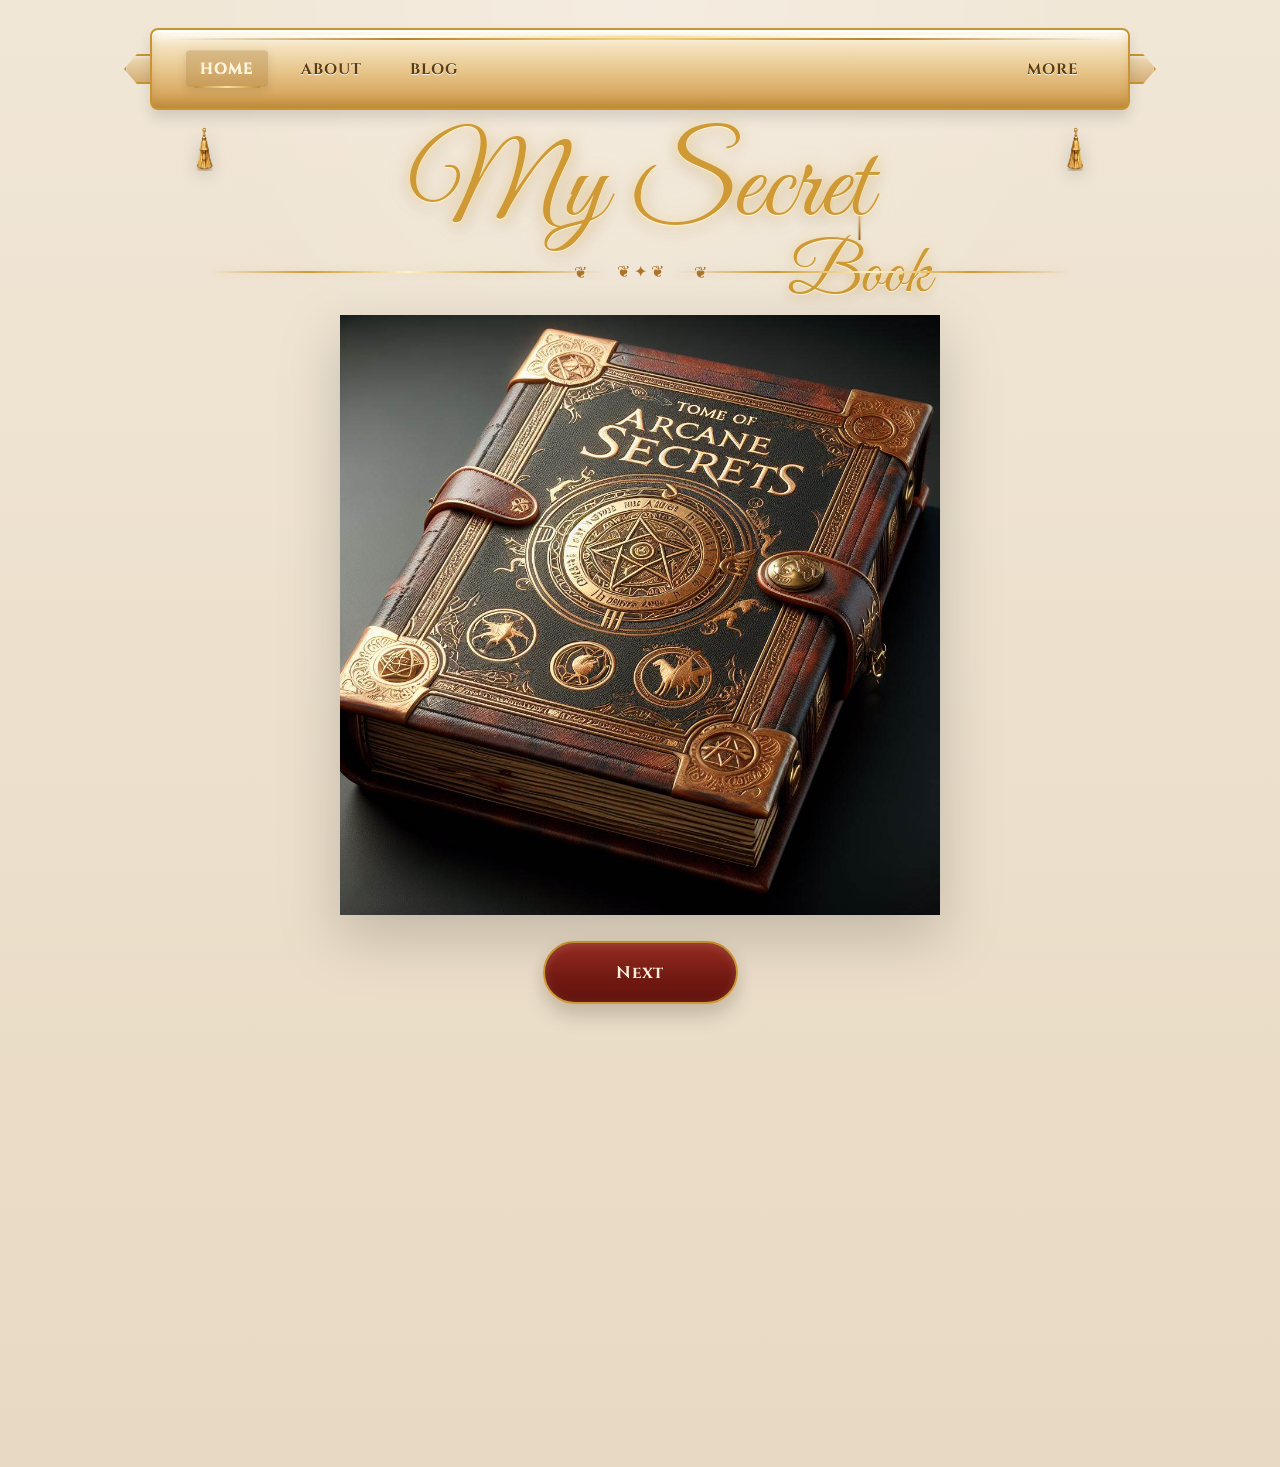
==== index.html @ 9873829d "Update index.html" ====
<!DOCTYPE html>
<html lang="en">
<head>
  <meta charset="UTF-8" />
  <meta name="viewport" content="width=device-width, initial-scale=1.0" />
  <title>My Secret Book</title>
  <link rel="stylesheet" href="navbar.css">

  <link rel="preconnect" href="https://fonts.googleapis.com">
  <link rel="preconnect" href="https://fonts.gstatic.com" crossorigin>
  <link href="https://fonts.googleapis.com/css2?family=Great+Vibes&family=Cinzel:wght@500;700&display=swap" rel="stylesheet">

  <style>
    *{
      margin:0;
      padding:0;
      box-sizing:border-box;
    }

    :root{
      --cream:#e8d9c2;
      --cream-soft:#f1e7d7;
      --gold:#cf9a35;
      --brown:#4a2d1a;
      --paper:#fffdfa;
      --paper-soft:#fbf5ea;
      --paper-border:#cda97b;
      --btn1:#a02f24;
      --btn2:#62130e;
      --rose1:#cc4b6a;
      --shadow:rgba(0,0,0,.16);
    }

    html,body{
      width:100%;
      min-height:100%;
      overflow-x:hidden;
      background:var(--cream);
    }

    body{
      font-family: Georgia, "Times New Roman", serif;
      color:var(--brown);
      background:
        radial-gradient(circle at top, rgba(255,255,255,.22), transparent 28%),
        linear-gradient(180deg, var(--cream-soft) 0%, var(--cream) 100%);
    }

    .page{
      width:100%;
      min-height:100vh;
      position:relative;
      overflow:hidden;
      padding:18px 14px 60px;
    }

    .petals{
      position:fixed;
      inset:0;
      pointer-events:none;
      z-index:1;
      overflow:hidden;
    }

    .petal{
      position:absolute;
      top:-80px;
      width:18px;
      height:26px;
      border-radius:70% 30% 70% 30%;
      opacity:.82;
      filter:drop-shadow(0 4px 8px rgba(0,0,0,.10));
      animation-name:fall;
      animation-timing-function:linear;
      animation-iteration-count:infinite;
    }

    .petal::before{
      content:"";
      position:absolute;
      inset:0;
      border-radius:inherit;
      background:linear-gradient(180deg,#f3a8b8,var(--rose1));
      transform:rotate(18deg);
    }

    .petal:nth-child(1){left:6%;animation-duration:13s;animation-delay:-2s;transform:scale(.9);}
    .petal:nth-child(2){left:14%;animation-duration:16s;animation-delay:-7s;transform:scale(1.1);}
    .petal:nth-child(3){left:22%;animation-duration:12s;animation-delay:-4s;transform:scale(.8);}
    .petal:nth-child(4){left:30%;animation-duration:18s;animation-delay:-10s;transform:scale(1);}
    .petal:nth-child(5){left:38%;animation-duration:14s;animation-delay:-1s;transform:scale(1.15);}
    .petal:nth-child(6){left:46%;animation-duration:17s;animation-delay:-8s;transform:scale(.95);}
    .petal:nth-child(7){left:54%;animation-duration:15s;animation-delay:-5s;transform:scale(1.05);}
    .petal:nth-child(8){left:62%;animation-duration:19s;animation-delay:-11s;transform:scale(.85);}
    .petal:nth-child(9){left:70%;animation-duration:13s;animation-delay:-3s;transform:scale(1.12);}
    .petal:nth-child(10){left:78%;animation-duration:16s;animation-delay:-9s;transform:scale(.92);}
    .petal:nth-child(11){left:86%;animation-duration:14s;animation-delay:-6s;transform:scale(1.08);}
    .petal:nth-child(12){left:94%;animation-duration:18s;animation-delay:-12s;transform:scale(.88);}

    @keyframes fall{
      0%{transform:translateY(-80px) translateX(0) rotate(0deg);}
      25%{transform:translateY(25vh) translateX(18px) rotate(80deg);}
      50%{transform:translateY(50vh) translateX(-16px) rotate(160deg);}
      75%{transform:translateY(75vh) translateX(22px) rotate(240deg);}
      100%{transform:translateY(110vh) translateX(-12px) rotate(320deg);}
    }

    .content{
      position:relative;
      z-index:2;
      max-width:1100px;
      margin:0 auto;
    }

    /* NAV */
/* ==================================
   CREAM GOLD RIBBON NAVBAR
================================== */
.nav.ribbon-nav{
  width:min(980px, 96vw);
  height:82px;
  margin:10px auto 14px;
  padding:0 34px;
  position:relative;
  display:flex;
  align-items:center;
  justify-content:space-between;
  gap:18px;
  border-radius:8px;
  background:
    linear-gradient(180deg,
    #fffef9 0%,
    #f4e3c0 20%,
    #e9c88f 50%,
    #d9aa63 80%,
    #c8933c 100%);
  border:2px solid #c99534;
  box-shadow:
    0 8px 14px rgba(0,0,0,.12),
    inset 0 2px 0 rgba(255,255,255,.95),
    inset 0 -6px 10px rgba(125,85,28,.14);
  overflow:visible;
}
  .nav.ribbon-nav .ribbon-curve{
  display:none;
  }
/* top highlight */
.nav.ribbon-nav::before{
  content:"";
  position:absolute;
  left:12px;
  right:12px;
  top:5px;
  height:2px;
  border-radius:999px;
  background:linear-gradient(90deg, transparent, #fffef9, #f6df9d, #fffef9, transparent);
  opacity:1;
}
.nav.ribbon-nav::after{
  content:"";
  position:absolute;
  left:14px;
  right:14px;
  bottom:5px;
  height:2px;
  border-radius:999px;
  background:linear-gradient(90deg, transparent, #bb8228, #f3d27b, #bb8228, transparent);
  opacity:1;
}

/* folded ribbon ends */
.ribbon-tail{
  position:absolute;
  top:50%;
  width:46px;
  height:30px;
  transform:translateY(-50%);
  background:linear-gradient(180deg,#edd9b5 0%, #d5af76 100%);
  border:2px solid #c99534;
  box-shadow:
    0 4px 8px rgba(0,0,0,.10),
    inset 0 2px 3px rgba(255,255,255,.35);
  z-index:-1;
}

.ribbon-tail.left{
  left:-28px;
  clip-path:polygon(100% 0, 28% 0, 0 50%, 28% 100%, 100% 100%, 82% 50%);
  border-right:none;
  border-radius:6px 0 0 6px;
}

.ribbon-tail.right{
  right:-28px;
  clip-path:polygon(0 0, 72% 0, 100% 50%, 72% 100%, 0 100%, 18% 50%);
  border-left:none;
  border-radius:0 6px 6px 0;
}
    .ribbon-tail.left::after,
.ribbon-tail.right::after{
  content:"";
  position:absolute;
  top:4px;
  bottom:4px;
  width:10px;
  background:linear-gradient(180deg, rgba(255,255,255,.28), rgba(120,80,25,.12));
}

.ribbon-tail.left::after{
  right:6px;
  clip-path:polygon(100% 0, 0 50%, 100% 100%);
}

.ribbon-tail.right::after{
  left:6px;
  clip-path:polygon(0 0, 100% 50%, 0 100%);
}

/* tassels */
.ribbon-tassel{
  position:absolute;
  width:44px;
  height:105px;
  bottom:-82px;
  background-image:url("tassel.png");
  background-repeat:no-repeat;
  background-position:center top;
  background-size:contain;
  pointer-events:none;
  z-index:5;
  transform-origin:top center;
  filter:drop-shadow(0 8px 12px rgba(0,0,0,.22));
}

.ribbon-tassel.left{
  left:28px;
  animation:leftTasselSwing 3.2s ease-in-out infinite;
}

.ribbon-tassel.right{
  right:28px;
  animation:rightTasselSwing 3.2s ease-in-out infinite;
}
    
    @keyframes leftTasselSwing{
  0%,100%{
    transform:rotate(4deg);
  }
  25%{
    transform:rotate(-3deg);
  }
  50%{
    transform:rotate(5deg);
  }
  75%{
    transform:rotate(-2deg);
  }
}

@keyframes rightTasselSwing{
  0%,100%{
    transform:scaleX(-1) rotate(4deg);
  }
  25%{
    transform:scaleX(-1) rotate(-3deg);
  }
  50%{
    transform:scaleX(-1) rotate(5deg);
  }
  75%{
    transform:scaleX(-1) rotate(-2deg);
  }
}

/* menu groups */
.nav-left,
.nav-right{
  display:flex;
  align-items:center;
  gap:22px;
  position:relative;
  z-index:2;
}

    /* 🔥 MORE DROPDOWN FIX */
.more-menu{
  position:relative;
}

.more-dropdown{
  position:absolute;
  top:120%;
  right:0;
  min-width:160px;
  background:#fff8f0;
  border:1px solid rgba(208,154,54,.3);
  border-radius:12px;
  box-shadow:0 10px 20px rgba(0,0,0,.15);
  display:none;
  flex-direction:column;
  z-index:999;
}

.more-dropdown a{
  padding:10px;
  text-decoration:none;
  color:#5a3a0c;
  display:block;
}

.more-dropdown a:hover{
  background:#f3e2c2;
}

/* 👇 JS से open होगा */
.more-dropdown.show{
  display:block;
}
    
/* buttons */
.nav-btn{
  text-decoration:none;
  position:relative;
  padding:8px 10px;
  color:#5a3a0c;
  font-family:"Cinzel", serif;
  font-size:1rem;
  font-weight:700;
  text-transform:uppercase;
  letter-spacing:1px;
  white-space:nowrap;
  border:none;
  background:transparent;
  border-radius:0;
  box-shadow:none;
  text-shadow:
    0 1px 0 rgba(255,255,255,.95),
    0 0 3px rgba(255,240,205,.45);
  transition:.22s ease;
}

.nav-btn::after{
  content:"";
  position:absolute;
  left:50%;
  bottom:-1px;
  width:0;
  height:2px;
  transform:translateX(-50%);
  border-radius:999px;
  background:linear-gradient(90deg,#c38c2f,#f8dfa0,#c38c2f);
  transition:.22s ease;
}

.nav-btn:hover{
  color#3e2606;
  transform:translateY(-1px);
}

.nav-btn:hover::after,
.nav-btn.active::after{
  width:80%;
}

.nav-btn.active{
  color:#5f3c0e;
  background:linear-gradient(180deg, rgba(143,95,29,.22), rgba(118,72,18,.16));
  border-radius:4px;
  padding:8px 14px;
  box-shadow:
    inset 0 1px 2px rgba(255,255,255,.28),
    0 2px 5px rgba(0,0,0,.08);
}
   /* TITLE */
    .title-wrap{
      margin-top:8px;
      margin-bottom:22px;
      text-align:center;
    }

    .title{
      position:relative;
      display:inline-block;
      font-family:"Great Vibes", cursive;
      font-size:clamp(3.3rem, 9vw, 7rem);
      line-height:1.04;
      color:var(--gold);
      text-shadow:
        0 1px 0 #fff6da,
        0 0 10px rgba(255,223,140,.45),
        0 0 22px rgba(207,154,53,.25),
        0 6px 18px rgba(90,55,20,.18);
      padding:8px 8px 0;
    }

    .secret-wrap{
      position:relative;
      display:inline-block;
    }

    .t-anchor{
      position:relative;
      display:inline-block;
    }

    .book-hang{
      position:absolute;
      left:46%;
      top:100%;
      transform:translateX(-50%);
      margin-top:-8px;
      font-family:"Great Vibes", cursive;
      font-size:clamp(2.2rem, 5.4vw, 4.4rem);
      color:var(--gold);
      white-space:nowrap;
      transform-origin:top center;
      text-shadow:
        0 1px 0 #fff6da,
        0 0 8px rgba(255,223,140,.4),
        0 0 18px rgba(207,154,53,.22),
        0 5px 14px rgba(90,55,20,.16);
      animation:swing 3.4s ease-in-out infinite;
    }

    .book-hang::before{
      content:"";
      position:absolute;
      left:50%;
      top:-24px;
      transform:translateX(-50%);
      width:2px;
      height:24px;
      background:linear-gradient(180deg,#ddb76f,#94601f);
      box-shadow:0 0 4px rgba(0,0,0,.12);
    }

    @keyframes swing{
      0%,100%{transform:translateX(-50%) rotate(2deg);}
      25%{transform:translateX(-50%) rotate(-4deg);}
      50%{transform:translateX(-50%) rotate(3deg);}
      75%{transform:translateX(-50%) rotate(-2deg);}
    }

    .ornament{
      width:min(860px,95vw);
      margin:14px auto 0;
      display:flex;
      align-items:center;
      justify-content:center;
      gap:12px;
    }

    .orn-line{
      flex:1;
      height:2px;
      background:linear-gradient(90deg, transparent, var(--gold), #fff1c9, var(--gold), transparent);
      box-shadow:0 0 10px rgba(200,150,60,.18);
      position:relative;
    }

    .orn-line.left::after,
    .orn-line.right::after{
      content:"❦";
      position:absolute;
      top:50%;
      transform:translateY(-50%);
      color:#ab7428;
      font-size:1rem;
    }

    .orn-line.left::after{right:18px;}
    .orn-line.right::after{left:18px;}

    .orn-center{
      display:flex;
      align-items:center;
      gap:8px;
      color:#ab7428;
      font-size:1rem;
      white-space:nowrap;
    }

    /* FRONT */
    .scene{
      width:min(760px,96vw);
      margin:26px auto 0;
      position:relative;
    }

    .book-stage{
      position:relative;
      min-height:1100px;
      width:100%;
    }

    .closed-view,
    .open-view{
      position:absolute;
      inset:0 auto auto 0;
      width:100%;
    }

    .closed-view{
      opacity:1;
      pointer-events:auto;
      transform-origin:left center;
      transform:perspective(1800px) rotateY(0deg);
      transition:opacity .45s ease, transform .95s cubic-bezier(.2,.75,.12,1);
    }

    .closed-view.hide{
      opacity:0;
      pointer-events:none;
      transform:perspective(1800px) rotateY(-88deg);
    }

    .front-book{
      display:flex;
      justify-content:center;
      align-items:center;
      padding-top:8px;
    }

    .front-book img{
      width:100%;
      max-width:600px;
      height:auto;
      display:block;
      filter:drop-shadow(0 22px 30px rgba(0,0,0,.18));
      user-select:none;
      pointer-events:none;
    }

    .controls{
      display:flex;
      justify-content:center;
      padding-top:26px;
    }

    .btn{
      border:none;
      outline:none;
      cursor:pointer;
      min-width:195px;
      padding:18px 48px;
      border-radius:999px;
      color:#fff4e2;
      font-family:"Cinzel", serif;
      font-size:1.06rem;
      font-weight:700;
      letter-spacing:.4px;
      background:linear-gradient(180deg,var(--btn1) 0%, #761b13 55%, var(--btn2) 100%);
      border:2px solid var(--gold);
      box-shadow:
        0 12px 20px rgba(0,0,0,.16),
        inset 0 2px 10px rgba(255,255,255,.14),
        0 0 18px rgba(201,150,72,.10);
      transition:.22s ease;
    }

    .btn:hover{
      transform:translateY(-2px) scale(1.02);
    }

    .btn.secondary{
      min-width:155px;
      background:linear-gradient(180deg,#8b6532 0%, #68461c 100%);
      margin-top:22px;
    }

    /* OPEN BOOK BIG WHITE PAGE */
    .open-view{
      opacity:0;
      pointer-events:none;
      transition:opacity .45s ease;
    }

    .open-view.show{
      opacity:1;
      pointer-events:auto;
    }

    .open-shell{
      width:100%;
      max-width:760px;
      min-height:980px;
      margin:0 auto;
      position:relative;
      perspective:2400px;
    }

    .open-book{
      width:100%;
      min-height:980px;
      border-radius:26px;
      border:4px solid #af8350;
      background:
        linear-gradient(90deg,
          #cda87a 0%,
          #ead5b3 3%,
          #fffaf4 10%,
          #fffefc 50%,
          #fffaf4 90%,
          #ead5b3 97%,
          #cda87a 100%);
      box-shadow:
        0 24px 38px rgba(0,0,0,.18),
        inset 0 0 0 2px rgba(255,255,255,.38);
      overflow:hidden;
      position:relative;
    }

    .open-book::before{
      content:"";
      position:absolute;
      left:50%;
      top:0;
      bottom:0;
      width:18px;
      transform:translateX(-50%);
      background:linear-gradient(
        90deg,
        rgba(120,80,40,.26),
        rgba(255,255,255,.42),
        rgba(120,80,40,.24)
      );
      box-shadow:
        inset 0 0 8px rgba(0,0,0,.14),
        0 0 6px rgba(0,0,0,.05);
      z-index:2;
    }

    .pages{
      display:grid;
      grid-template-columns:1fr 1fr;
      min-height:980px;
      position:relative;
      z-index:3;
    }

    .page-left,
    .page-right{
      padding:40px 28px;
      background:linear-gradient(180deg, rgba(255,255,255,.98), rgba(255,251,244,.99));
    }

    .page-left{
      border-right:1px solid rgba(160,120,70,.18);
      text-align:center;
      display:flex;
      flex-direction:column;
      justify-content:flex-start;
    }

    .page-right{
      border-left:1px solid rgba(160,120,70,.10);
      text-align:left;
      overflow-y:auto;
    }

    /* constant big readable page feel */
    .flip-page{
      position:absolute;
      top:24px;
      left:50%;
      width:calc(50% - 28px);
      height:calc(100% - 48px);
      transform-origin:left center;
      transform-style:preserve-3d;
      z-index:8;
      pointer-events:none;
      animation:pageFlipBig 1.15s ease forwards;
      box-shadow:-12px 0 22px rgba(0,0,0,.10);
    }

    .flip-page-face,
    .flip-page-back{
      position:absolute;
      inset:0;
      border-radius:12px;
      backface-visibility:hidden;
      -webkit-backface-visibility:hidden;
      background:linear-gradient(180deg, rgba(255,255,255,.99), rgba(255,251,245,.99));
      border:1px solid rgba(170,130,80,.16);
      box-shadow:0 4px 12px rgba(0,0,0,.06);
    }

    .flip-page-back{
      transform:rotateY(180deg);
    }

    @keyframes pageFlipBig{
      0%{
        transform:rotateY(0deg);
      }
      100%{
        transform:rotateY(-180deg);
      }
    }

    .page-title{
      font-family:"Cinzel", serif;
      font-size:2rem;
      color:#6d1f18;
      line-height:1.3;
      margin-bottom:18px;
    }

    .page-intro{
      font-size:1.04rem;
      line-height:2;
      color:#6b432d;
      margin-bottom:20px;
    }

    .page-quote{
      font-style:italic;
      color:#7a352a;
      line-height:1.95;
      font-size:1rem;
      margin:16px 0 22px;
    }

    .spark{
      color:#8b5d1d;
      letter-spacing:5px;
      margin:10px 0;
      text-align:center;
    }

    .await{
      color:#6b4427;
      text-align:center;
      margin-bottom:12px;
      font-size:1rem;
    }

    .welcome-title{
      color:#6d2018;
      font-size:1.42rem;
      font-weight:700;
      text-align:center;
      margin:8px 0 16px;
      font-family:"Cinzel", serif;
    }

    .letter{
      white-space:pre-line;
      line-height:2;
      font-size:1.05rem;
      color:#4a2d1a;
    }

    @media (max-width: 900px){
      .nav{
        width:96vw;
      }

      .title{
        font-size:clamp(3rem,8vw,5.8rem);
      }

      .book-hang{
        font-size:clamp(2rem,4.8vw,3.8rem);
      }

      .front-book img{
        max-width:540px;
      }
    }

    @media (max-width: 600px){
.nav.ribbon-nav{
  height:58px;
  padding:0 14px;
  margin:8px auto 12px;
}

.ribbon-tail{
  width:28px;
  height:20px;
}

.ribbon-tail.left{
  left:-16px;
}

.ribbon-tail.right{
  right:-16px;
}

.ribbon-tassel{
  width:22px;
  height:58px;
  bottom:-45px;
}

.ribbon-tassel.left{
  left:10px;
}

.ribbon-tassel.right{
  right:10px;
}

.nav-left,
.nav-right{
  gap:12px;
}

.nav-btn{
  font-size:.72rem;
  padding:6px 4px;
  letter-spacing:.5px;
}

.nav-btn.active{
  padding:6px 10px;
}

      .title{
        font-size:clamp(2.8rem,8vw,4.8rem);
        line-height:1.04;
      }

      .book-hang{
        font-size:clamp(1.95rem,5vw,3.4rem);
        margin-top:-6px;
      }

      .scene{
        width:min(540px,96vw);
        margin-top:22px;
      }

      .book-stage{
        min-height:1180px;
      }

      .front-book img{
        max-width:470px;
      }

      .btn{
        min-width:165px;
        padding:16px 38px;
        font-size:1rem;
      }

      .open-shell,
      .open-book{
        min-height:1040px;
      }

      .open-book::before{
        display:none;
      }

      .pages{
        grid-template-columns:1fr;
        min-height:auto;
      }

      .page-left{
        border-right:none;
        border-bottom:1px solid rgba(160,120,70,.18);
      }

      .page-right{
        border-left:none;
      }

      .page-left,
      .page-right{
        padding:24px 16px;
      }

      .flip-page{
        display:none;
      }

      .page-title{
        font-size:1.65rem;
      }

      .page-intro,
      .page-quote,
      .letter{
        font-size:.98rem;
      }
    }

    @media (max-width: 420px){
.nav.ribbon-nav{
  width:96vw;
  height:54px;
  padding:0 10px;
}

.ribbon-tail{
  width:22px;
  height:16px;
}

.ribbon-tail.left{
  left:-12px;
}

.ribbon-tail.right{
  right:-12px;
}

.ribbon-tassel{
  width:16px;
  height:42px;
  bottom:-32px;
}

.ribbon-tassel.left{
  left:8px;
}

.ribbon-tassel.right{
  right:8px;
}

.nav-left,
.nav-right{
  gap:8px;
}

.nav-btn{
  font-size:.64rem;
  padding:5px 2px;
  letter-spacing:.3px;
}

.nav-btn.active{
  padding:5px 8px;
}

      .title{
        font-size:clamp(2.5rem,8vw,4.1rem);
      }

      .book-hang{
        font-size:clamp(1.8rem,5vw,2.9rem);
      }

      .scene{
        width:96vw;
        margin-top:20px;
      }

      .book-stage{
        min-height:1120px;
      }

      .front-book img{
        max-width:425px;
      }

      .btn{
        min-width:150px;
        padding:15px 30px;
        font-size:.96rem;
      }

      .open-shell,
      .open-book{
        min-height:980px;
      }

      .page-left,
      .page-right{
        padding:20px 14px;
      }

      .page-title{
        font-size:1.48rem;
      }

      .page-intro{
        font-size:.94rem;
      }

      .page-quote{
        font-size:.92rem;
      }

      .welcome-title{
        font-size:1.18rem;
      }

      .letter{
        font-size:.94rem;
      }
    }
    .flip-page,
.book-page.left::before,
.open-book-ui::before {
  display: none !important;
}
    .home-live-line{
  width:min(900px,94vw);
  margin:36px auto 0;
  overflow:hidden;
  min-height:44px;
  border-top:1px solid rgba(208,154,54,.35);
  border-bottom:1px solid rgba(208,154,54,.35);
  display:none;
  align-items:center;
  background:rgba(255,248,238,.35);
}

.home-live-track{
  white-space:nowrap;
  font-family:"Cinzel",serif;
  font-size:1rem;
  color:#7a3520;
  padding:10px 0;
  animation:homeTrainMove 16s linear infinite;
}

@keyframes homeTrainMove{
  0%{transform:translateX(100vw);}
  100%{transform:translateX(-100%);}
}
    /* LIVE LINE FIX - Next button ke niche center me */
.controls{
  display:flex;
  flex-direction:column;
  align-items:center;
  gap:18px;
}

.home-live-line{
  width:min(760px,92vw);
  margin:8px auto 0 !important;
  display:flex;
  clear:both;
}

.home-live-track{
  display:inline-block;
/* FIX: open book navbar ke upar na chadhe */
#navbar-container,
.nav,
.ribbon-nav{
  position:relative !important;
  z-index:9999 !important;
}

.open-view{
  margin-top:35px !important;
  position:relative !important;
  z-index:5 !important;
}

.open-shell,
.open-book{
  margin-top:0 !important;
}

@media(max-width:600px){
  .open-view{
    margin-top:30px !important;
  }
}
  /* FINAL OPEN BOOK POSITION FIX */
#navbar-container{
  position:relative !important;
  z-index:99999 !important;
}

.ribbon-nav{
  position:relative !important;
  z-index:99999 !important;
}

.scene{
  position:relative !important;
}

.open-view{
  position:absolute !important;
  left:50% !important;
  top:95px !important;
  transform:translateX(-50%) !important;
  width:min(900px,94vw) !important;
  z-index:20 !important;
}

.open-view.show{
  display:block !important;
}

@media(max-width:600px){
  .open-view{
    top:140px !important;
    width:94vw !important;
  }
}
    
  </style>
</head>
<body>
  <div class="petals">
    <span class="petal"></span>
    <span class="petal"></span>
    <span class="petal"></span>
    <span class="petal"></span>
    <span class="petal"></span>
    <span class="petal"></span>
    <span class="petal"></span>
    <span class="petal"></span>
    <span class="petal"></span>
    <span class="petal"></span>
    <span class="petal"></span>
    <span class="petal"></span>
  </div>

  <div class="page">
    <div class="content">
    <div id="navbar-container"></div>
      <div class="title-wrap">
        <div class="title">
          My <span class="secret-wrap">Secre<span class="t-anchor">t<span class="book-hang">Book</span></span></span>
        </div>

        <div class="ornament">
          <div class="orn-line left"></div>
          <div class="orn-center">❦ ✦ ❦</div>
          <div class="orn-line right"></div>
        </div>
      </div>

      <div class="scene">
        <div class="book-stage">

          <div class="closed-view" id="closedView">
            <div class="front-book">
              <img src="book.png" alt="Closed Secret Book">
            </div>

            <div class="controls">
              <button class="btn" id="nextBtn" type="button">Next</button>
              <div class="home-live-line" id="homeLiveLine">
              <div class="home-live-track" id="homeLiveText"></div>
              </div>
              </div>
              </div>
            </div>
          </div>
             
          <div class="open-view" id="openView">
            <div class="open-shell">
              <div class="open-book">

                <div class="flip-page" id="flipPage">
                  <div class="flip-page-face"></div>
                  <div class="flip-page-back"></div>
                </div>

                <div class="pages">
                  <div class="page-left">
                    <div class="page-title">Welcome to your Secret World ✨</div>

                    <div class="page-intro">
                      Start your journey here<br>
                      Share your thoughts, jokes, shayari and feelings 💛<br>
                      This is your personal space<br>
                      stay happy and spread happiness ✨
                    </div>

                    <div class="page-quote">
                      “Every page holds a secret,<br>
                      every word a mystery...”
                    </div>

                    <div class="spark">✦ ✦ ✦</div>
                    <div class="await">The secrets await...</div>
                    <div class="spark">✦</div>
                    <div class="welcome-title">Welcome Note</div>
                    <div class="spark">✦</div>
                  </div>

                  <div class="page-right">
                    <div class="letter">Pyare dost,

Is raz ki kitaab mein aapka dil se swaagat hai.

Yahan har ek safhe par chupi hui hai ek gehri baat,
ek raaz jo sirf khaas logon ke liye hai — aap ke liye.

Aap is kitaab ko khole hain, yani aap khaas hain.
Har raaz jo yahan milega, woh sirf aapke dil ke liye hai.

Is safar mein aapka swaagat hai — jahan alfaaz jaadugaree karte hain,
aur har ek lamha ek naya rahasya kholta hai.

Aage barhiye, kyunki yeh kitaab sirf aapki hai...

— My Secret Book</div>

                    <button class="btn secondary" id="backBtn" type="button">Back</button>
                  </div>
                </div>

              </div>
            </div>
          </div>

        </div>
      </div>

    </div>
  </div>

  <script>
  const nextBtn = document.getElementById("nextBtn");
  const backBtn = document.getElementById("backBtn");
  const closedView = document.getElementById("closedView");
  const openView = document.getElementById("openView");
  const flipPage = document.getElementById("flipPage");

  if (nextBtn) {
    nextBtn.addEventListener("click", function () {
      closedView.classList.add("hide");

      setTimeout(function () {
        openView.classList.add("show");

        if (flipPage) {
          flipPage.style.animation = "none";
          flipPage.offsetHeight;
          flipPage.style.animation = "pageFlipBig 1.15s ease forwards";
        }
      }, 180);
    });
  }

  if (backBtn) {
    backBtn.addEventListener("click", function () {
      openView.classList.remove("show");

      setTimeout(function () {
        closedView.classList.remove("hide");
      }, 350);
    });
  }

  function getCurrentUserUID(){
    const email = localStorage.getItem("loggedInUser");
    const users = JSON.parse(localStorage.getItem("msb_users") || "[]");
    const user = users.find(u => u.email === email);
    return user && user.uid ? user.uid : "GUEST";
  }

  document.addEventListener("copy", function(e){
    const uid = getCurrentUserUID();
    const text = window.getSelection().toString();

    if (!text) return;

    const watermarkText = text + "\n\n— MySecretBook (" + uid + ")";
    e.clipboardData.setData("text/plain", watermarkText);
    e.preventDefault();
  });

  function loadHomeLiveLine(){
    const box = document.getElementById("homeLiveLine");
    const textBox = document.getElementById("homeLiveText");

    if(!box || !textBox) return;

    const latest = localStorage.getItem("msb_latest_line") || "";

    if(!latest.trim()){
      box.style.display = "none";
      textBox.textContent = "";
      return;
    }

    box.style.display = "flex";
    textBox.textContent = "❦ " + latest.replace(/ *~~MSB-[^~]+~~/g, "") + " ❦";
  }

  loadHomeLiveLine();
  setInterval(loadHomeLiveLine, 2000);
</script>
  <script src="translations.js"></script>
  <script src="language.js"></script>
  <script src="navbar.js"></script>
</body>
</html>
---- navbar.css ----
#navbar-container{
  width:100%;
}

/* ===== MAIN RIBBON NAVBAR ===== */
.ribbon-nav{
  width:min(980px,96vw);
  margin:0 auto 16px;
  min-height:60px;
  display:flex;
  justify-content:space-between;
  align-items:center;
  gap:10px;
  padding:12px 24px;
  position:relative;
  border-radius:16px;
  background:
    linear-gradient(180deg, rgba(255,255,255,.38) 0%, rgba(255,255,255,0) 18%),
    linear-gradient(180deg,#f9efdd 0%, #efd7ad 45%, #d8a24b 100%);
  border:2px solid rgba(168,116,30,.72);
  box-shadow:
    0 14px 24px rgba(0,0,0,.10),
    0 0 16px rgba(214,165,73,.18),
    inset 0 1px 0 rgba(255,255,255,.92),
    inset 0 -3px 10px rgba(125,80,18,.18);
  overflow:visible;
  animation:ribbonGlow 4.5s ease-in-out infinite;
}

.ribbon-nav::before{
  content:"";
  position:absolute;
  inset:5px 10px;
  border-radius:12px;
  border:1px solid rgba(255,255,255,.38);
  pointer-events:none;
}

.ribbon-nav::after{
  content:"";
  position:absolute;
  left:14px;
  right:14px;
  top:8px;
  height:14px;
  border-radius:999px;
  background:linear-gradient(180deg, rgba(255,255,255,.58), rgba(255,255,255,0));
  pointer-events:none;
  opacity:.85;
}

@keyframes ribbonGlow{
  0%,100%{
    box-shadow:
      0 14px 24px rgba(0,0,0,.10),
      0 0 16px rgba(214,165,73,.18),
      inset 0 1px 0 rgba(255,255,255,.92),
      inset 0 -3px 10px rgba(125,80,18,.18);
  }
  50%{
    box-shadow:
      0 14px 24px rgba(0,0,0,.11),
      0 0 22px rgba(225,184,95,.28),
      inset 0 1px 0 rgba(255,255,255,.95),
      inset 0 -3px 10px rgba(125,80,18,.20);
  }
}

/* ===== RIBBON TAILS ===== */
.ribbon-tail{
  position:absolute;
  top:50%;
  width:19px;
  height:30px;
  background:linear-gradient(180deg,#ecd29b 0%, #c6872f 100%);
  border:2px solid rgba(160,108,26,.60);
  transform:translateY(-50%);
  z-index:0;
  box-shadow:
    0 5px 10px rgba(0,0,0,.10),
    inset 0 1px 0 rgba(255,255,255,.35);
}

.ribbon-tail.left{
  left:-12px;
  clip-path:polygon(100% 0, 0 50%, 100% 100%);
}

.ribbon-tail.right{
  right:-12px;
  clip-path:polygon(0 0, 100% 50%, 0 100%);
}

/* ===== TASSEL IMAGE ===== */
.ribbon-tassel-img{
  position:absolute;
  top:100%;
  width:36px;
  height:auto;
  z-index:3;
  transform-origin:top center;
  filter:drop-shadow(0 4px 8px rgba(0,0,0,.18));
}

.ribbon-tassel-img.left{
  left:34px;
  animation:tasselSwingLeft 3.2s ease-in-out infinite;
  transform:translateY(14px);
}

.ribbon-tassel-img.right{
  right:34px;
  animation:tasselSwingRight 3.2s ease-in-out infinite;
  animation-delay:-1.5s;
  transform:translateY(14px) scaleX(-1);
}

@keyframes tasselSwingLeft{
  0%,100%{transform:translateY(14px) rotate(3deg);}
  25%{transform:translateY(14px) rotate(-6deg);}
  50%{transform:translateY(14px) rotate(4deg);}
  75%{transform:translateY(14px) rotate(-3deg);}
}

@keyframes tasselSwingRight{
  0%,100%{transform:translateY(14px) scaleX(-1) rotate(3deg);}
  25%{transform:translateY(14px) scaleX(-1) rotate(-6deg);}
  50%{transform:translateY(14px) scaleX(-1) rotate(4deg);}
  75%{transform:translateY(14px) scaleX(-1) rotate(-3deg);}
}

/* ===== LEFT / RIGHT GROUPS ===== */
.ribbon-nav .nav-left,
.ribbon-nav .nav-right{
  display:flex;
  align-items:center;
  gap:18px;
  position:relative;
  z-index:2;
}

/* ===== NAV BUTTONS ===== */
.ribbon-nav .nav-btn{
  text-decoration:none;
  position:relative;
  padding:9px 15px;
  color:#5b3b12;
  font-family:"Cinzel", serif;
  font-size:.94rem;
  font-weight:700;
  text-transform:uppercase;
  letter-spacing:1px;
  white-space:nowrap;
  border:none;
  background:transparent;
  border-radius:12px;
  box-shadow:none;
  text-shadow:
    0 1px 0 rgba(255,255,255,.98),
    0 0 8px rgba(255,223,164,.18);
  cursor:pointer;
  appearance:none;
  -webkit-appearance:none;
  transition:.22s ease;
}

.ribbon-nav .nav-btn:hover,
.ribbon-nav .nav-btn.active{
  transform:translateY(-1px);
  background:linear-gradient(180deg, rgba(157,104,26,.30), rgba(123,73,12,.20));
  color:#fff3d9;
  box-shadow:
    inset 0 1px 0 rgba(255,255,255,.18),
    0 4px 10px rgba(0,0,0,.10),
    0 0 10px rgba(227,188,113,.16);
}

/* ===== MORE MENU ===== */
.ribbon-nav .more-menu{
  position:relative;
}

.ribbon-nav .more-dropdown{
  position:absolute;
  top:118%;
  right:0;
  min-width:215px;
  padding:10px;
  display:none;
  z-index:999;
  border-radius:18px;
  border:1px solid rgba(191,139,48,.36);
  background:
    linear-gradient(180deg, rgba(255,255,255,.42) 0%, rgba(255,255,255,.08) 18%),
    linear-gradient(180deg,#fff8ee 0%, #f4e0bc 58%, #e0b76d 100%);
  box-shadow:
    0 18px 28px rgba(0,0,0,.12),
    0 0 18px rgba(221,177,90,.18),
    inset 0 1px 0 rgba(255,255,255,.85),
    inset 0 -2px 8px rgba(153,101,25,.10);
}

.ribbon-nav .more-dropdown.show{
  display:block;
}

.ribbon-nav .more-dropdown::before{
  content:"";
  position:absolute;
  inset:6px;
  border-radius:14px;
  border:1px solid rgba(255,255,255,.34);
  pointer-events:none;
}

.ribbon-nav .more-dropdown a,
.ribbon-nav .sub-trigger{
  display:block;
  text-decoration:none;
  color:#6d2418;
  padding:11px 14px;
  border-radius:12px;
  font-size:.89rem;
  font-family:"Poppins",sans-serif;
  background:transparent;
  border:none;
  white-space:nowrap;
  transition:.18s ease;
  position:relative;
  z-index:2;
}

.ribbon-nav .more-dropdown a:hover,
.ribbon-nav .sub-trigger:hover{
  background:linear-gradient(180deg, rgba(201,151,66,.18), rgba(155,103,28,.12));
  color:#8b2c1f;
  box-shadow:
    inset 0 1px 0 rgba(255,255,255,.16),
    0 3px 8px rgba(0,0,0,.05);
}

/* ===== SUB MENU ===== */
.ribbon-nav .sub-menu{
  position:relative;
}

.ribbon-nav .sub-trigger{
  cursor:pointer;
}

.ribbon-nav .sub-dropdown{
  position:absolute;
  top:0;
  left:100%;
  min-width:190px;
  padding:10px;
  display:none;
  z-index:1000;
  border-radius:18px;
  border:1px solid rgba(191,139,48,.36);
  background:
    linear-gradient(180deg, rgba(255,255,255,.42) 0%, rgba(255,255,255,.08) 18%),
    linear-gradient(180deg,#fff8ee 0%, #f4e0bc 58%, #e0b76d 100%);
  box-shadow:
    0 18px 28px rgba(0,0,0,.12),
    0 0 18px rgba(221,177,90,.18),
    inset 0 1px 0 rgba(255,255,255,.85),
    inset 0 -2px 8px rgba(153,101,25,.10);
}

.ribbon-nav .sub-dropdown::before{
  content:"";
  position:absolute;
  inset:6px;
  border-radius:14px;
  border:1px solid rgba(255,255,255,.34);
  pointer-events:none;
}

.ribbon-nav .sub-menu:hover .sub-dropdown{
  display:block;
}

/* ===== MOBILE ===== */
@media (max-width:600px){
  .ribbon-nav{
    padding:10px 14px;
    min-height:54px;
    border-radius:14px;
  }

  .ribbon-nav .nav-left,
  .ribbon-nav .nav-right{
    gap:8px;
  }

  .ribbon-nav .nav-btn{
    font-size:.72rem;
    padding:7px 10px;
  }

  .ribbon-tassel-img{
    width:30px;
  }

  .ribbon-tassel-img.left{
    left:20px;
  }

  .ribbon-tassel-img.right{
    right:20px;
  }

  .ribbon-nav .more-dropdown{
    min-width:185px;
  }

  .ribbon-nav .sub-dropdown{
    min-width:170px;
  }
}
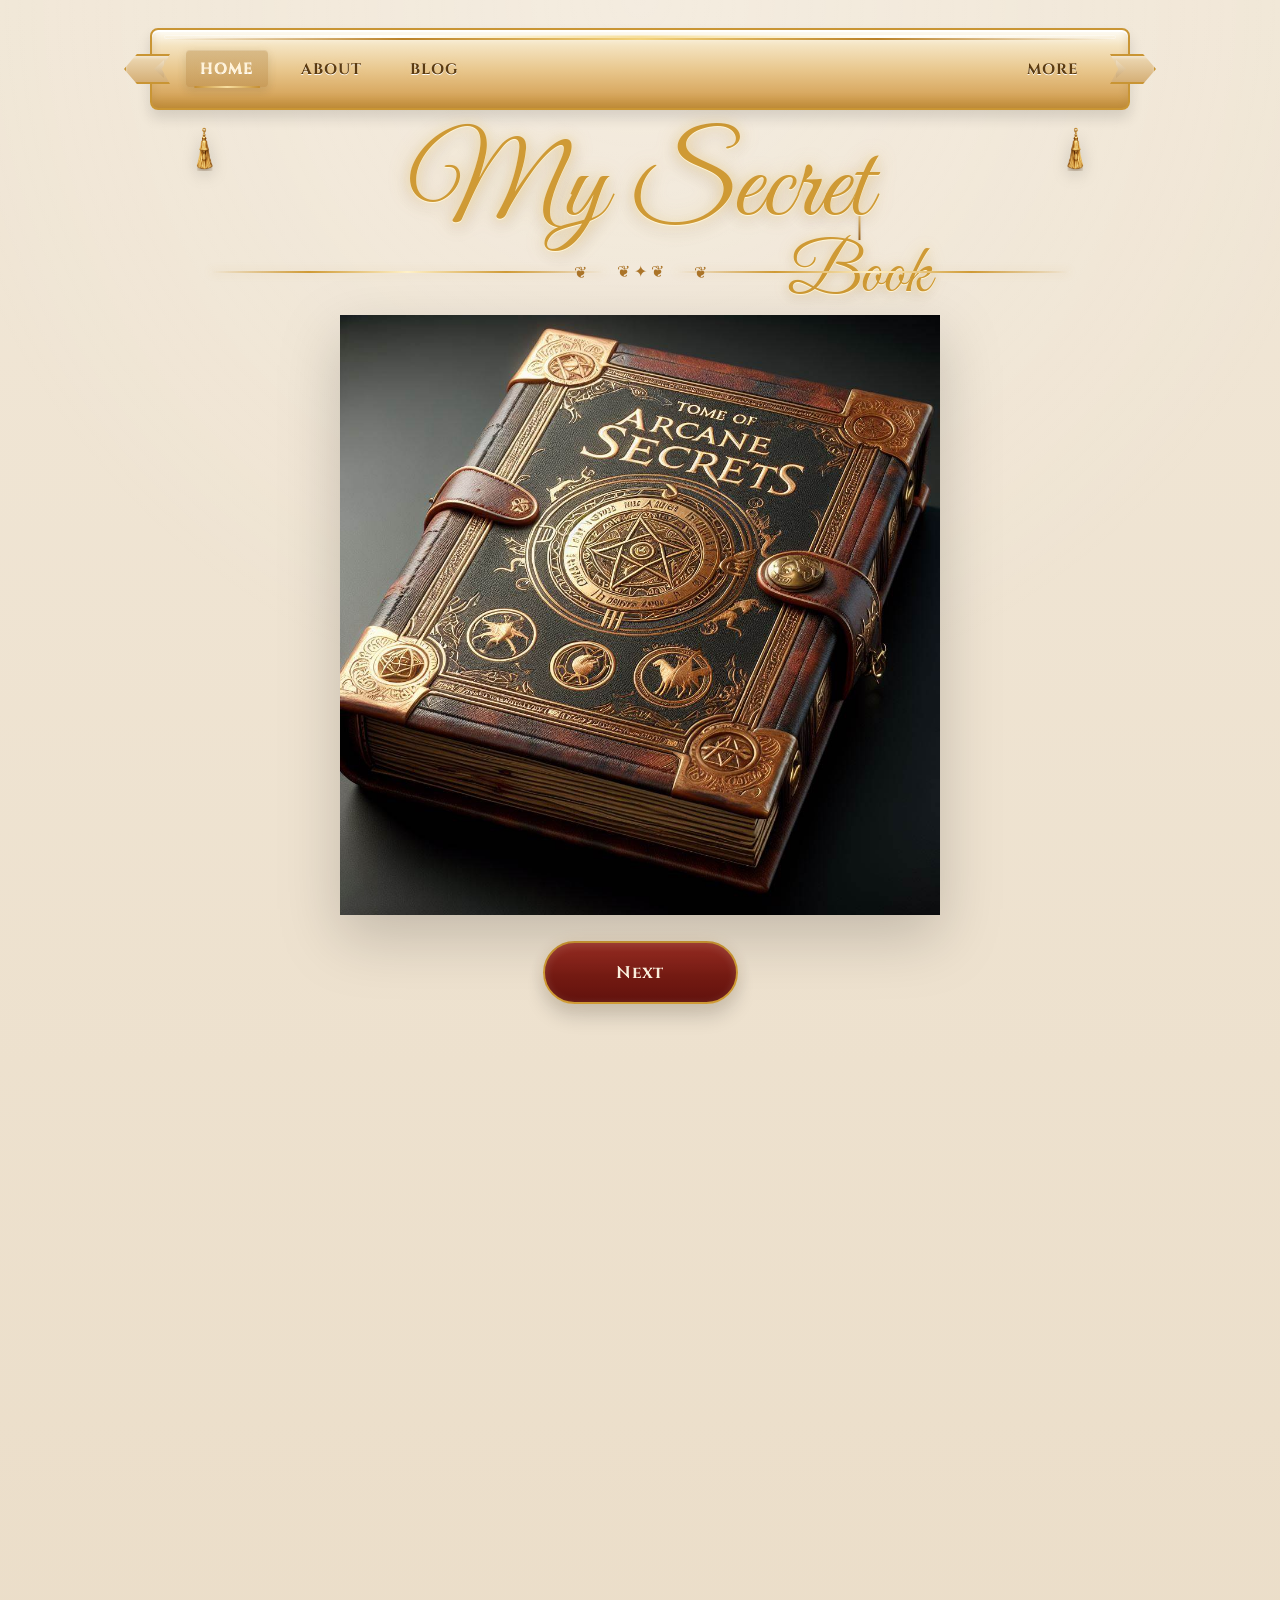
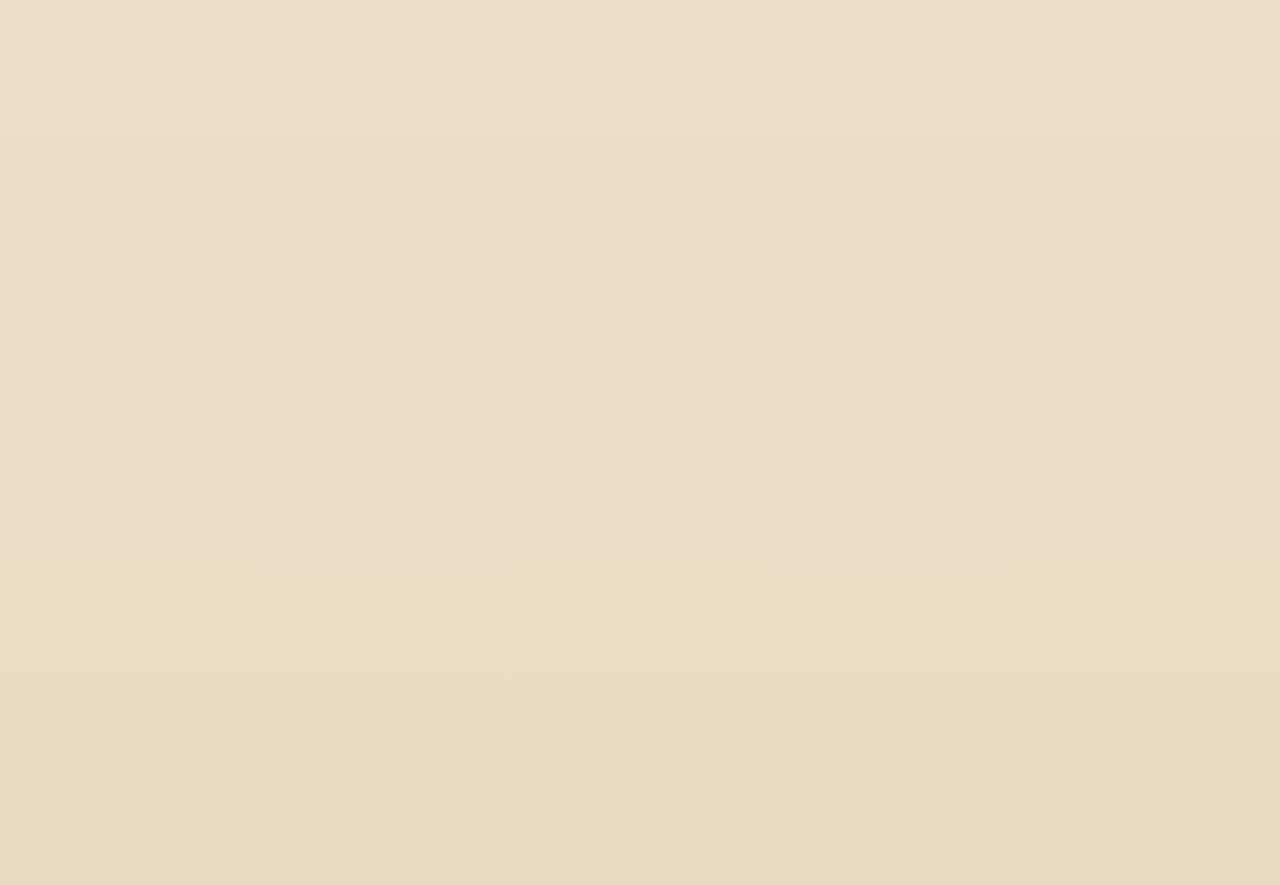
==== commit 09c4d553: "Adjust mobile margin-top values for open-view and open-shell" ====
--- a/index.html
+++ b/index.html
@@ -996,14 +996,25 @@
         font-size:.94rem;
       }
     }
-    .flip-page,
-.book-page.left::before,
-.open-book-ui::before {
-  display: none !important;
-}
-    .home-live-line{
-  width:min(900px,94vw);
-  margin:36px auto 0;
+    index:5 !important;
+/* EXTRA FLIP OVERLAY HIDE */
+.flip-page{
+  display:none !important;
+}
+
+/* LIVE LINE - NEXT BUTTON KE NICHE */
+.controls{
+  display:flex !important;
+  flex-direction:column !important;
+  align-items:center !important;
+  justify-content:center !important;
+  gap:18px !important;
+  padding-top:26px !important;
+}
+
+.home-live-line{
+  width:min(760px,92vw);
+  margin:8px auto 0 !important;
   overflow:hidden;
   min-height:44px;
   border-top:1px solid rgba(208,154,54,.35);
@@ -1014,6 +1025,7 @@
 }
 
 .home-live-track{
+  display:inline-block;
   white-space:nowrap;
   font-family:"Cinzel",serif;
   font-size:1rem;
@@ -1026,82 +1038,104 @@
   0%{transform:translateX(100vw);}
   100%{transform:translateX(-100%);}
 }
-    /* LIVE LINE FIX - Next button ke niche center me */
-.controls{
-  display:flex;
-  flex-direction:column;
-  align-items:center;
-  gap:18px;
-}
-
-.home-live-line{
-  width:min(760px,92vw);
-  margin:8px auto 0 !important;
-  display:flex;
-  clear:both;
-}
-
-.home-live-track{
-  display:inline-block;
-/* FIX: open book navbar ke upar na chadhe */
+
+/* OPEN BOOK POSITION FIX */
 #navbar-container,
 .nav,
 .ribbon-nav{
   position:relative !important;
-  z-index:9999 !important;
+  z-index:99999 !important;
+}
+
+.scene{
+  position:relative !important;
 }
 
 .open-view{
-  margin-top:35px !important;
-  position:relative !important;
+  position:absolute !important;
+  left:0 !important;
+  top:0 !important;
+  width:100% !important;
   z-index:5 !important;
-}
-
-.open-shell,
-.open-book{
   margin-top:0 !important;
+  transform:none !important;
+}
+
+.open-view.show{
+  opacity:1 !important;
+  pointer-events:auto !important;
+}
+
+.open-shell{
+  margin-top:40px !important;
 }
 
 @media(max-width:600px){
-  .open-view{
-    margin-top:30px !important;
-  }
-}
-  /* FINAL OPEN BOOK POSITION FIX */
-#navbar-container{
-  position:relative !important;
-  z-index:99999 !important;
-}
-
+  .open-shell{
+    margin-top:70px !important;
+  }
+}
+    /* FINAL FIX: white flip page hide + book title ke niche */
+.flip-page,
+.flip-page-face,
+.flip-page-back{
+  display:none !important;
+}
+
+/* navbar hamesha upar rahe */
+#navbar-container,
+.nav,
 .ribbon-nav{
   position:relative !important;
   z-index:99999 !important;
 }
 
-.scene{
+/* open book ko absolute se hatao */
+.open-view{
   position:relative !important;
-}
-
+  inset:auto !important;
+  left:auto !important;
+  top:auto !important;
+  transform:none !important;
+  width:100% !important;
+  max-width:760px !important;
+  margin:30px auto 0 !important;
+  z-index:5 !important;
+}
+
+/* default hidden same rakho */
 .open-view{
-  position:absolute !important;
-  left:50% !important;
-  top:95px !important;
-  transform:translateX(-50%) !important;
-  width:min(900px,94vw) !important;
-  z-index:20 !important;
-}
-
+  opacity:0;
+  pointer-events:none;
+}
+
+/* show hone par title ke niche dikhe */
+.open-view.show{
+  opacity:1 !important;
+  pointer-events:auto !important;
+}
+
+/* book thoda aur niche */
+.open-shell{
+  margin-top:26px !important;
+}
+
+/* closed book hide hone ke baad open book upar na chadhe */
+.closed-view.hide + .open-view,
 .open-view.show{
   display:block !important;
 }
 
+/* mobile */
 @media(max-width:600px){
   .open-view{
-    top:140px !important;
-    width:94vw !important;
-  }
-}
-    
+    margin-top:60px !important;
+  }
+
+  .open-shell{
+    margin-top:60px !important;
+  }
+}
   </style>
 </head>
 <body>
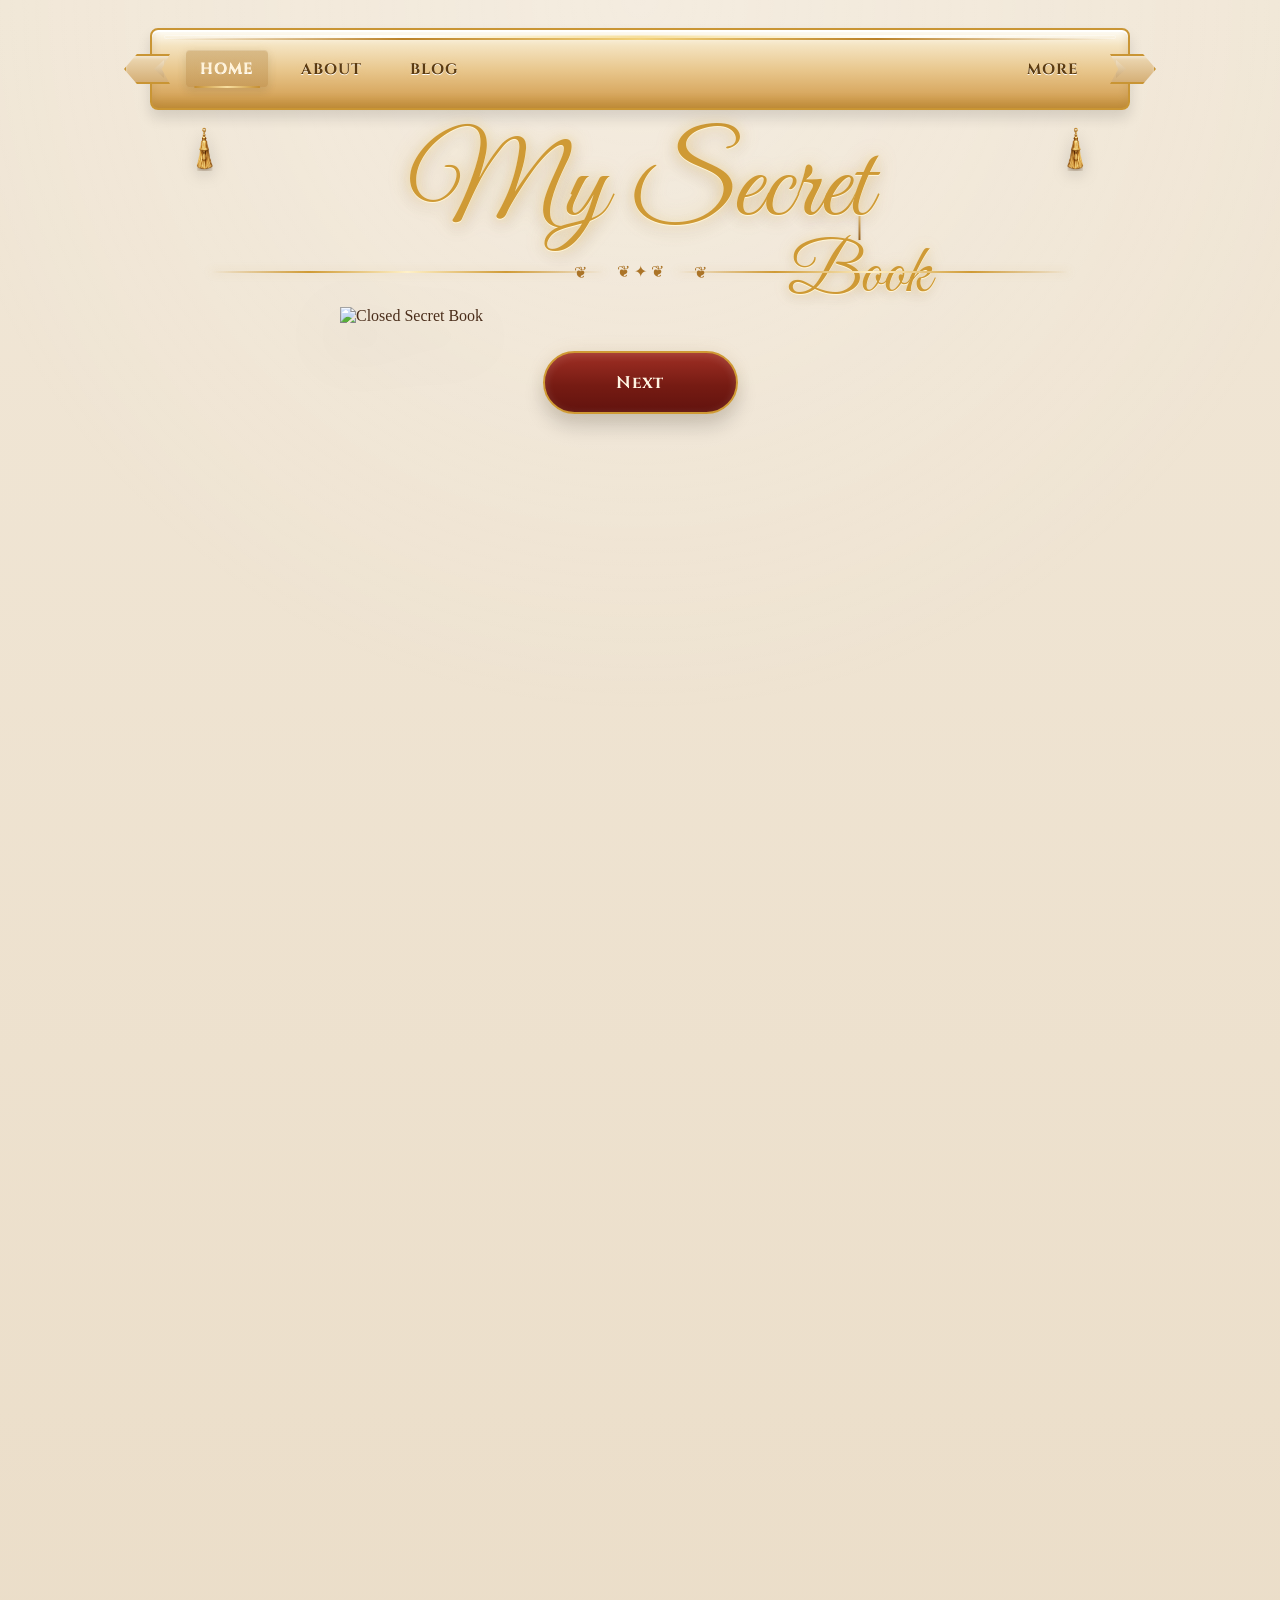
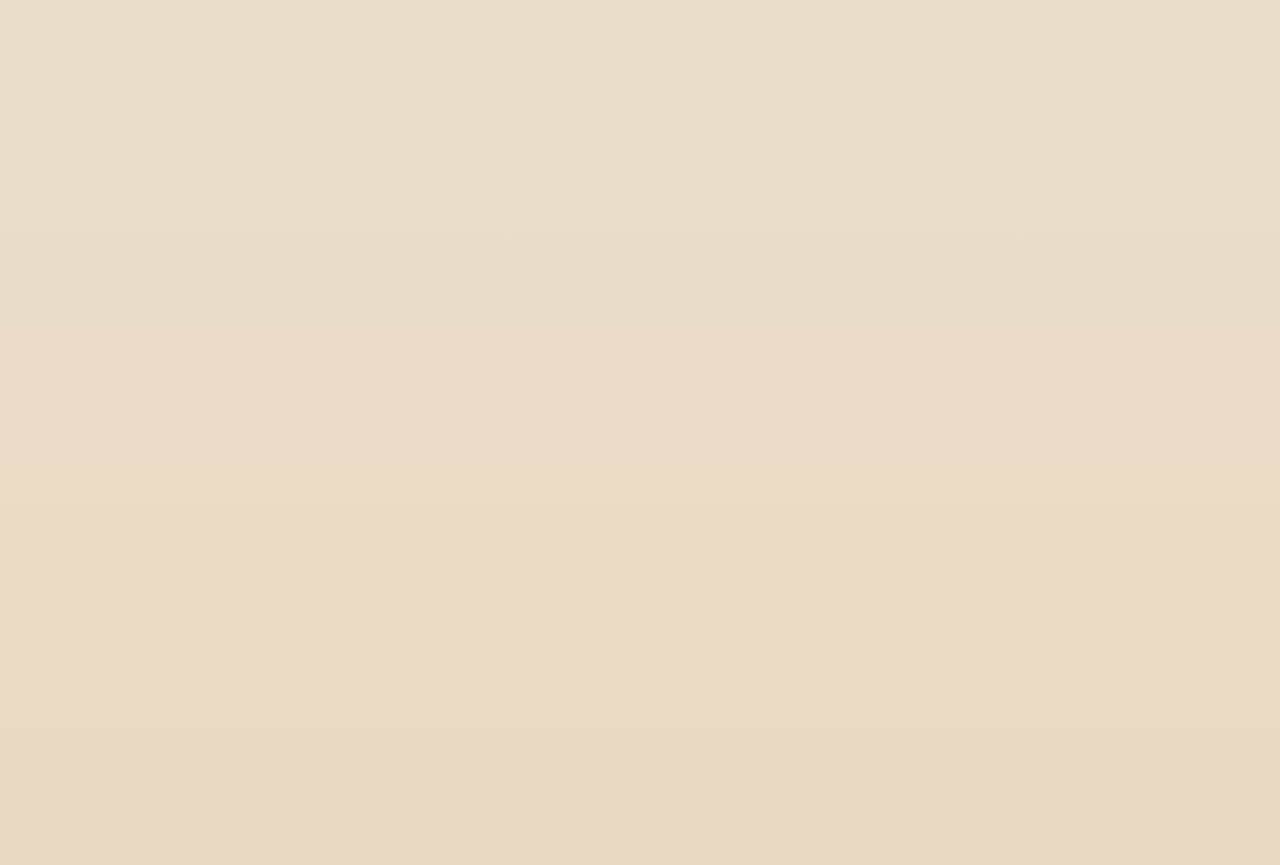
==== commit 14bf1f46: "Update index.html" ====
--- a/index.html
+++ b/index.html
@@ -1099,7 +1099,7 @@
   transform:none !important;
   width:100% !important;
   max-width:760px !important;
-  margin:30px auto 0 !important;
+  margin:10px auto 0 !important;
   z-index:5 !important;
 }
 
@@ -1117,7 +1117,7 @@
 
 /* book thoda aur niche */
 .open-shell{
-  margin-top:26px !important;
+  margin-top:8px !important;
 }
 
 /* closed book hide hone ke baad open book upar na chadhe */
@@ -1135,6 +1135,29 @@
   .open-shell{
     margin-top:60px !important;
   }
+}
+    /* REMOVE WHITE BOX COMPLETELY */
+.front-book{
+  background: transparent !important;
+  box-shadow: none !important;
+  padding: 0 !important;
+}
+
+/* IMAGE DIRECT BACKGROUND PE */
+.front-book img{
+  background: transparent !important;
+  display: block;
+  margin: auto;
+}
+
+/* AGAR IMAGE KE PICHE WHITE AA RAHA HAI */
+.scene{
+  background: transparent !important;
+}
+
+/* OPTIONAL: SOFT SHADOW (premium feel) */
+.front-book img{
+  filter: drop-shadow(0 20px 30px rgba(0,0,0,.18));
 }
   </style>
 </head>
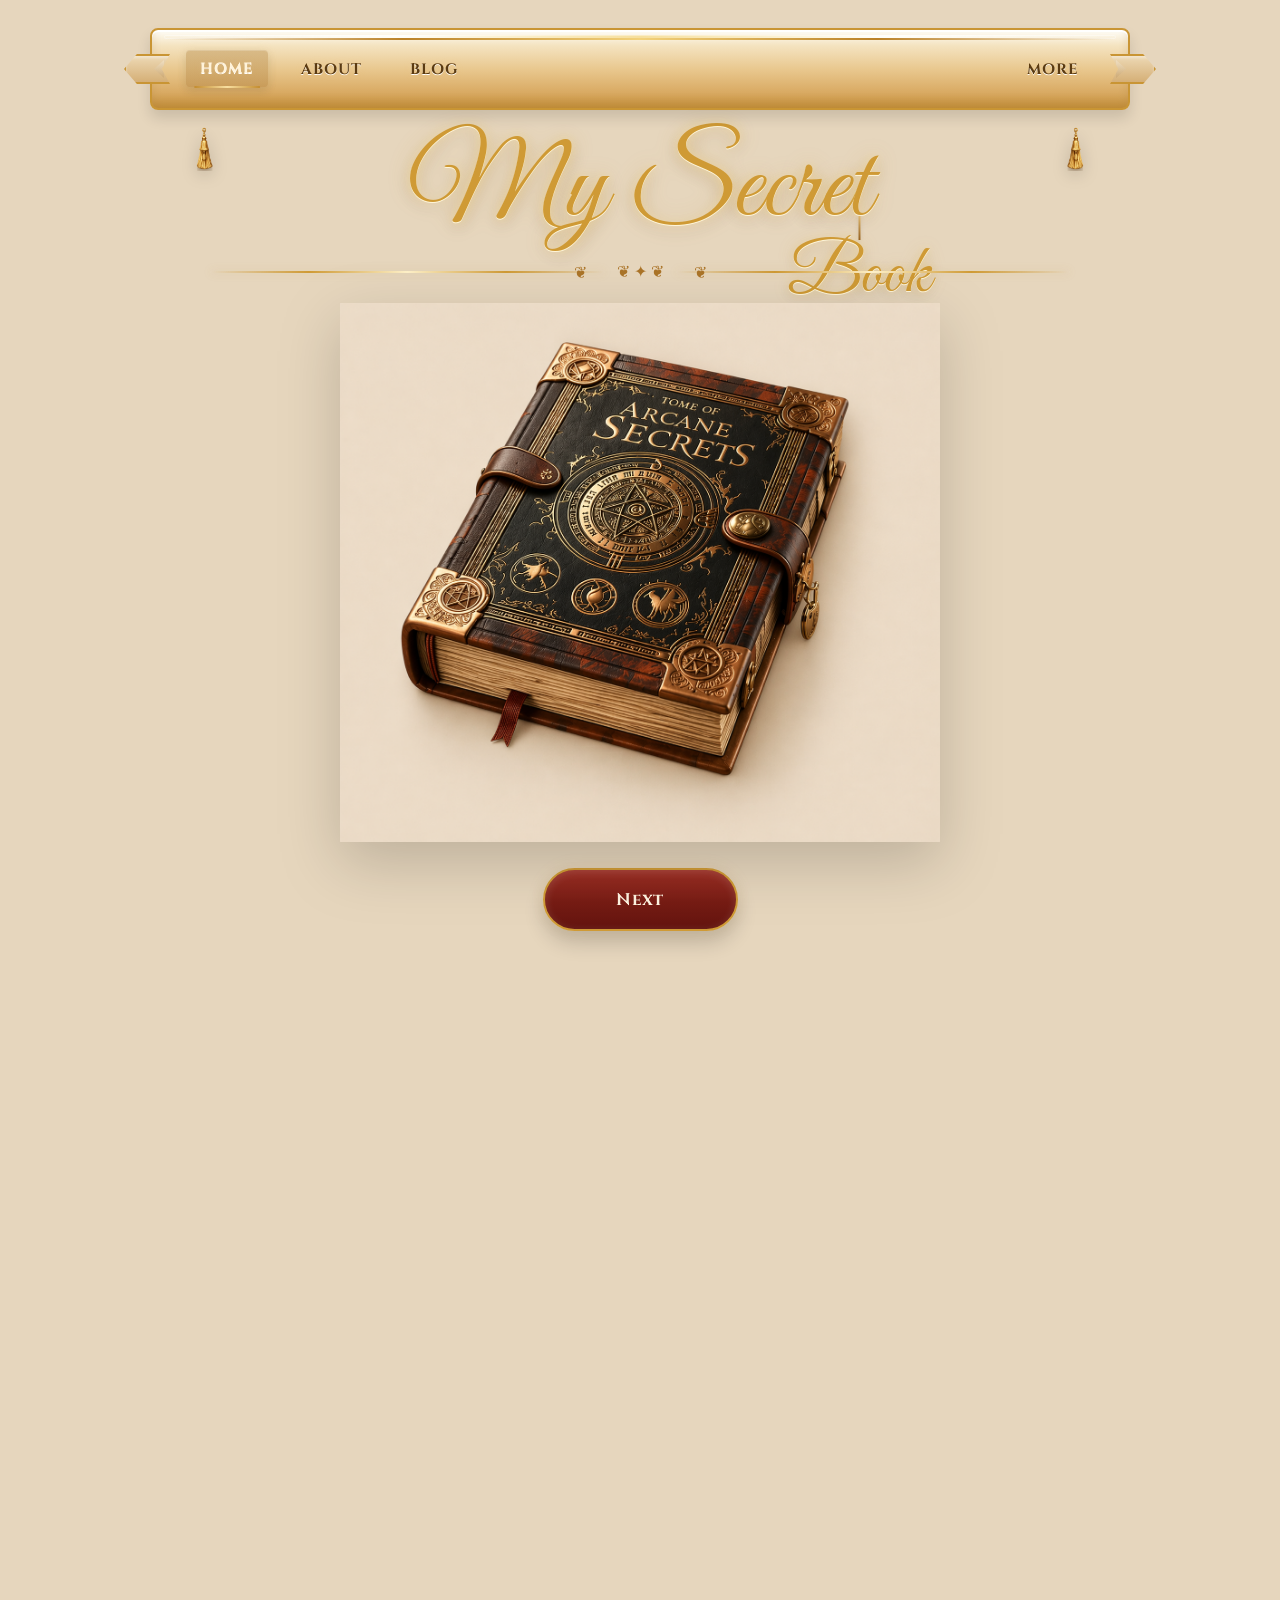
==== commit 08113d28: "Update index.html" ====
--- a/index.html
+++ b/index.html
@@ -18,7 +18,7 @@
     }
 
     :root{
-      --cream:#e8d9c2;
+      --cream:#e6d6bd;
       --cream-soft:#f1e7d7;
       --gold:#cf9a35;
       --brown:#4a2d1a;
@@ -39,11 +39,7 @@
     }
 
     body{
-      font-family: Georgia, "Times New Roman", serif;
-      color:var(--brown);
-      background:
-        radial-gradient(circle at top, rgba(255,255,255,.22), transparent 28%),
-        linear-gradient(180deg, var(--cream-soft) 0%, var(--cream) 100%);
+     background: var(--cream); 
     }
 
     .page{
@@ -483,7 +479,7 @@
     /* FRONT */
     .scene{
       width:min(760px,96vw);
-      margin:26px auto 0;
+      margin:10px auto 0;
       position:relative;
     }
 
@@ -1129,7 +1125,7 @@
 /* mobile */
 @media(max-width:600px){
   .open-view{
-    margin-top:60px !important;
+    margin-top:10px !important;
   }
 
   .open-shell{
@@ -1159,6 +1155,11 @@
 .front-book img{
   filter: drop-shadow(0 20px 30px rgba(0,0,0,.18));
 }
+    .front-book img{
+  mix-blend-mode:multiply !important;
+  background:transparent !important;
+  filter:drop-shadow(0 20px 30px rgba(0,0,0,.18)) !important;
+    }
   </style>
 </head>
 <body>
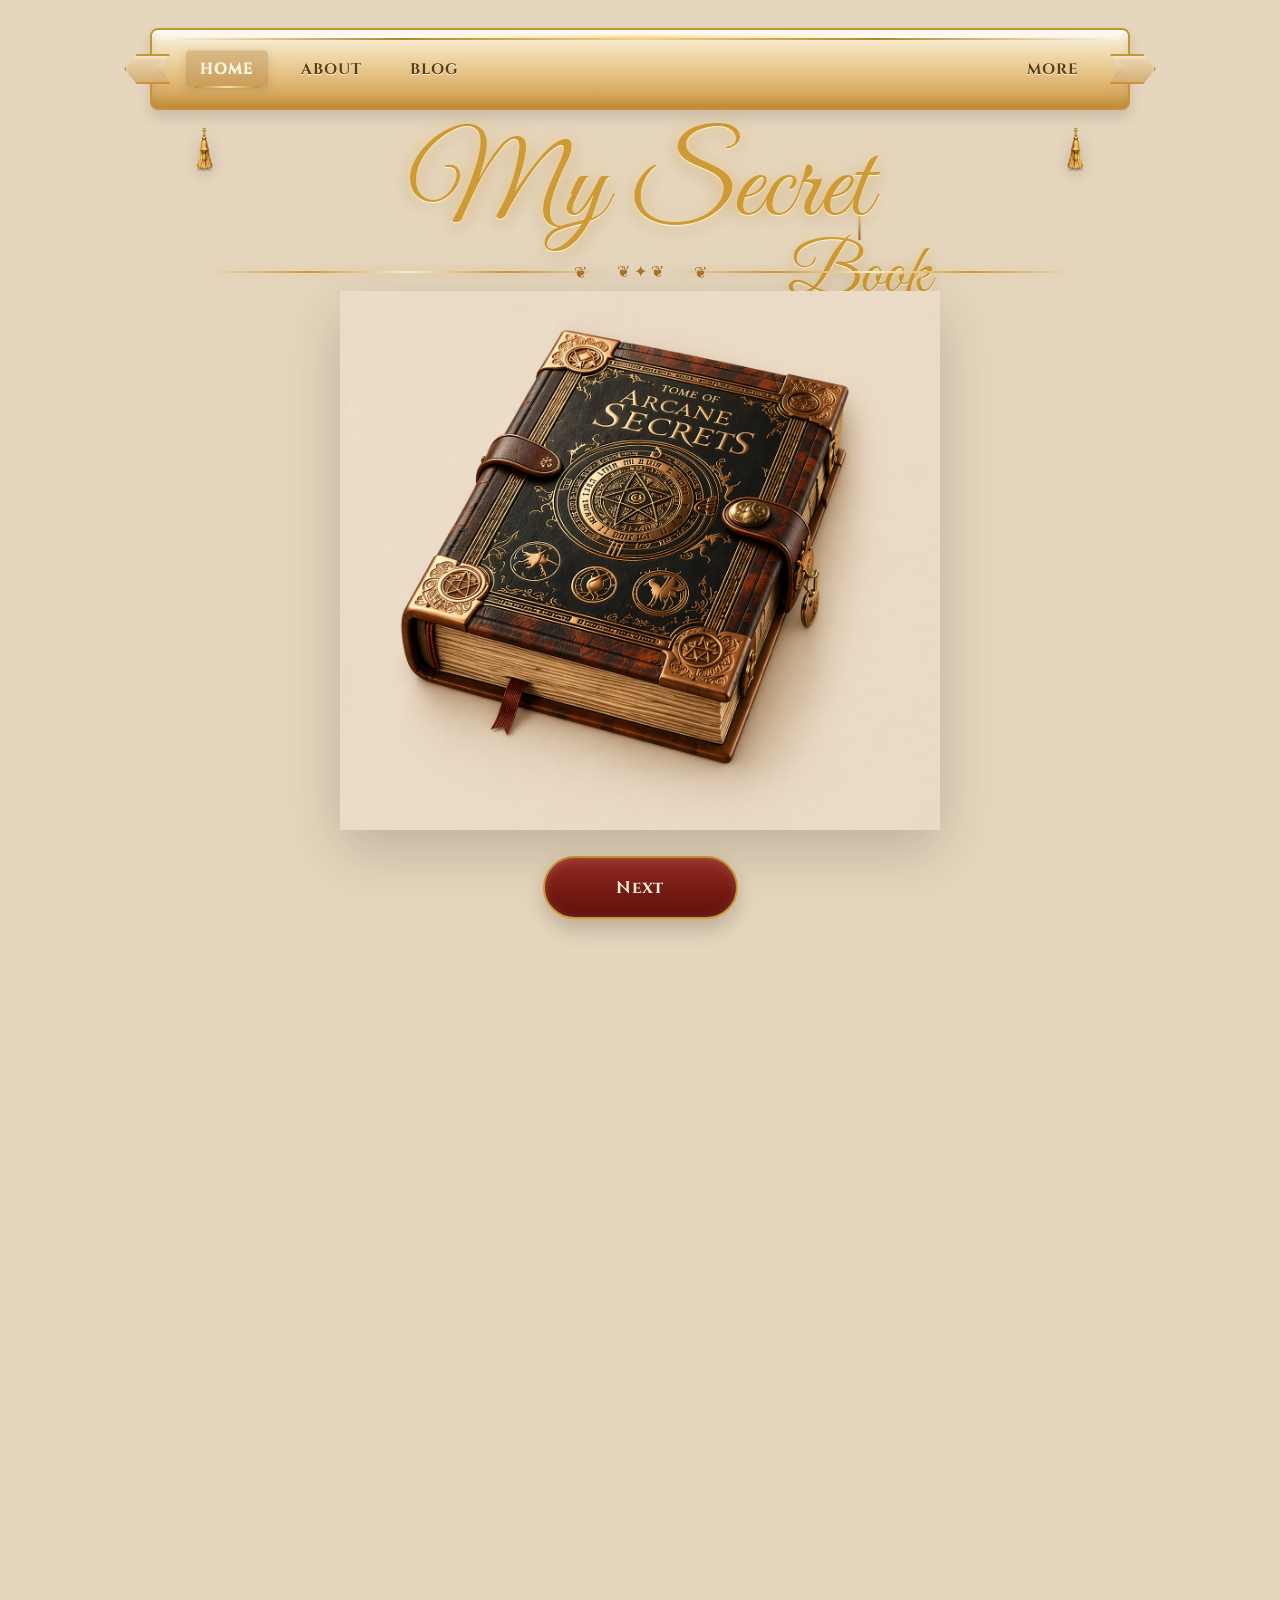
==== commit d6bd3007: "Update index.html" ====
--- a/index.html
+++ b/index.html
@@ -370,7 +370,7 @@
    /* TITLE */
     .title-wrap{
       margin-top:8px;
-      margin-bottom:22px;
+      margin-bottom:10px;
       text-align:center;
     }
 
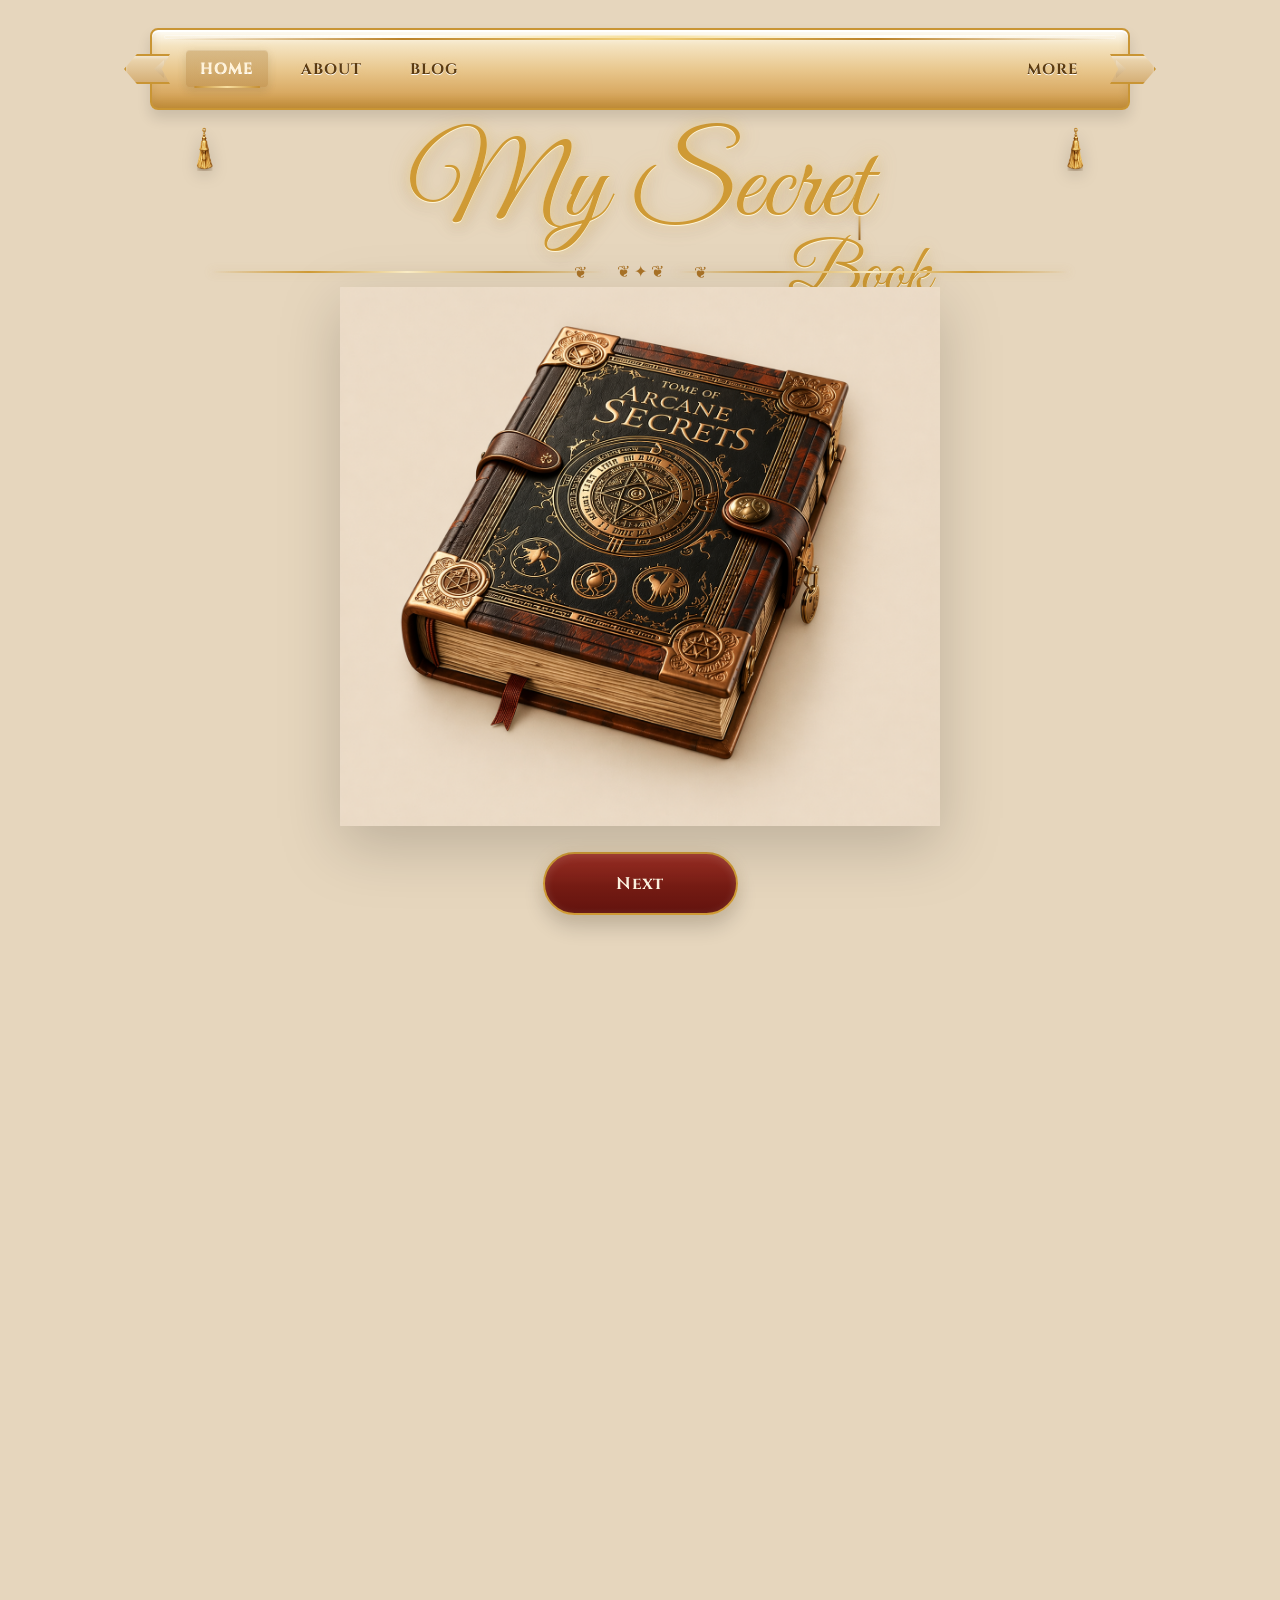
==== commit ab0b18ea: "Add styles for book and view components" ====
--- a/index.html
+++ b/index.html
@@ -1160,6 +1160,51 @@
   background:transparent !important;
   filter:drop-shadow(0 20px 30px rgba(0,0,0,.18)) !important;
     }
+    /* 🔥 FORCE GAP FIX - OPEN PAGE TITLE KE NICHE */
+
+.book-stage{
+  min-height: auto !important;
+  height: auto !important;
+  position: relative !important;
+}
+
+.closed-view{
+  position: relative !important;
+}
+
+.closed-view.hide{
+  display: none !important;
+}
+
+.open-view{
+  position: relative !important;
+  inset: auto !important;
+  left: auto !important;
+  top: auto !important;
+  transform: none !important;
+  width: 100% !important;
+  margin: 8px auto 0 !important;
+  opacity: 0;
+  pointer-events: none;
+}
+
+.open-view.show{
+  opacity: 1 !important;
+  pointer-events: auto !important;
+  display: block !important;
+}
+
+.open-shell{
+  margin-top: 0 !important;
+}
+
+.scene{
+  margin-top: 4px !important;
+}
+
+.title-wrap{
+  margin-bottom: 6px !important;
+}
   </style>
 </head>
 <body>
